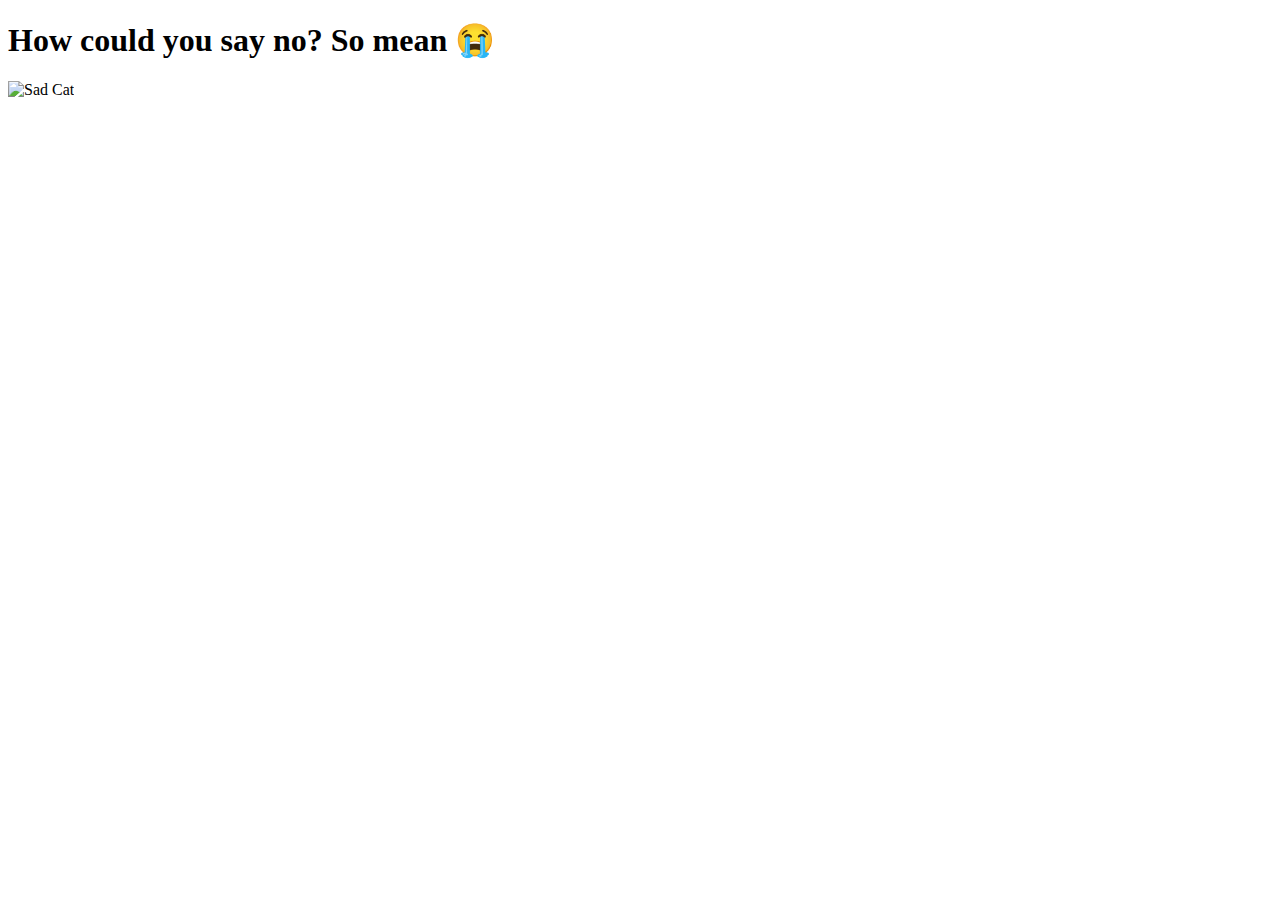
==== no.html @ 13534673 "no.html" ====
<!DOCTYPE html>
<html lang="en">
<head>
  <meta charset="UTF-8">
  <meta name="viewport" content="width=device-width, initial-scale=1.0">
  <title>No? 😢</title>
  <link rel="stylesheet" href="style.css">
</head>
<body>
  <h1>How could you say no? So mean 😭</h1>
  <img src="images/sad-cat.jpg" alt="Sad Cat" width="300">
</body>
</html>
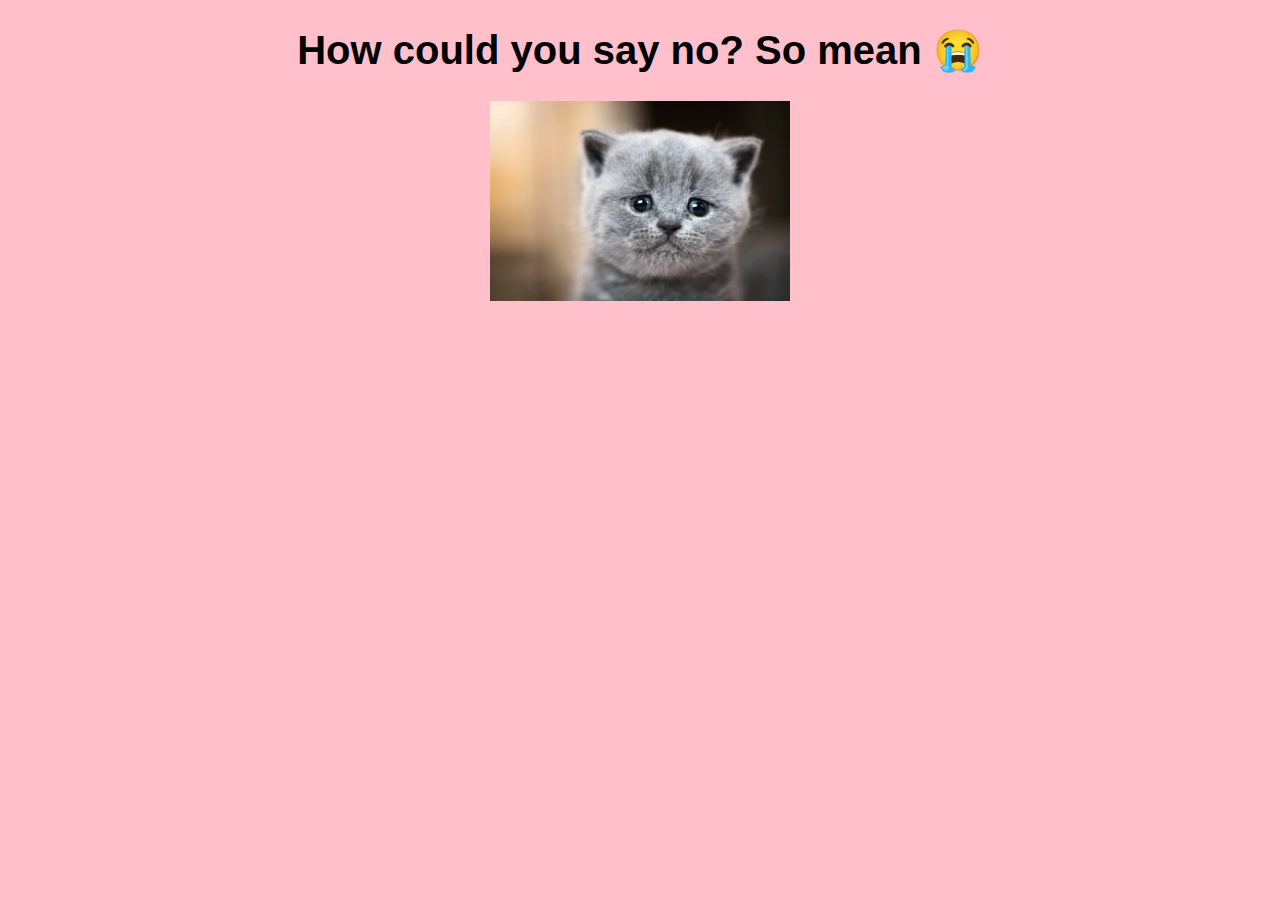
==== commit 39df11bd: "Update no.html" ====
--- a/no.html
+++ b/no.html
@@ -8,6 +8,6 @@
 </head>
 <body>
   <h1>How could you say no? So mean 😭</h1>
-  <img src="images/sad-cat.jpg" alt="Sad Cat" width="300">
+  <img src="sad-cat.jpg" alt="Sad Cat" width="300">
 </body>
 </html>
--- a/style.css
+++ b/style.css
@@ -0,0 +1,27 @@
+body {
+  text-align: center;
+  font-family: Arial, sans-serif;
+  background-color: pink;
+}
+h1 {
+  font-size: 2.5em;
+}
+.heart {
+  font-size: 30px;
+  animation: pulse 1s infinite;
+}
+@keyframes pulse {
+  0% { transform: scale(1); }
+  50% { transform: scale(1.2); }
+  100% { transform: scale(1); }
+}
+.button {
+  display: inline-block;
+  padding: 10px 20px;
+  background-color: red;
+  color: white;
+  text-decoration: none;
+  font-size: 20px;
+  margin: 10px;
+  border-radius: 10px;
+}
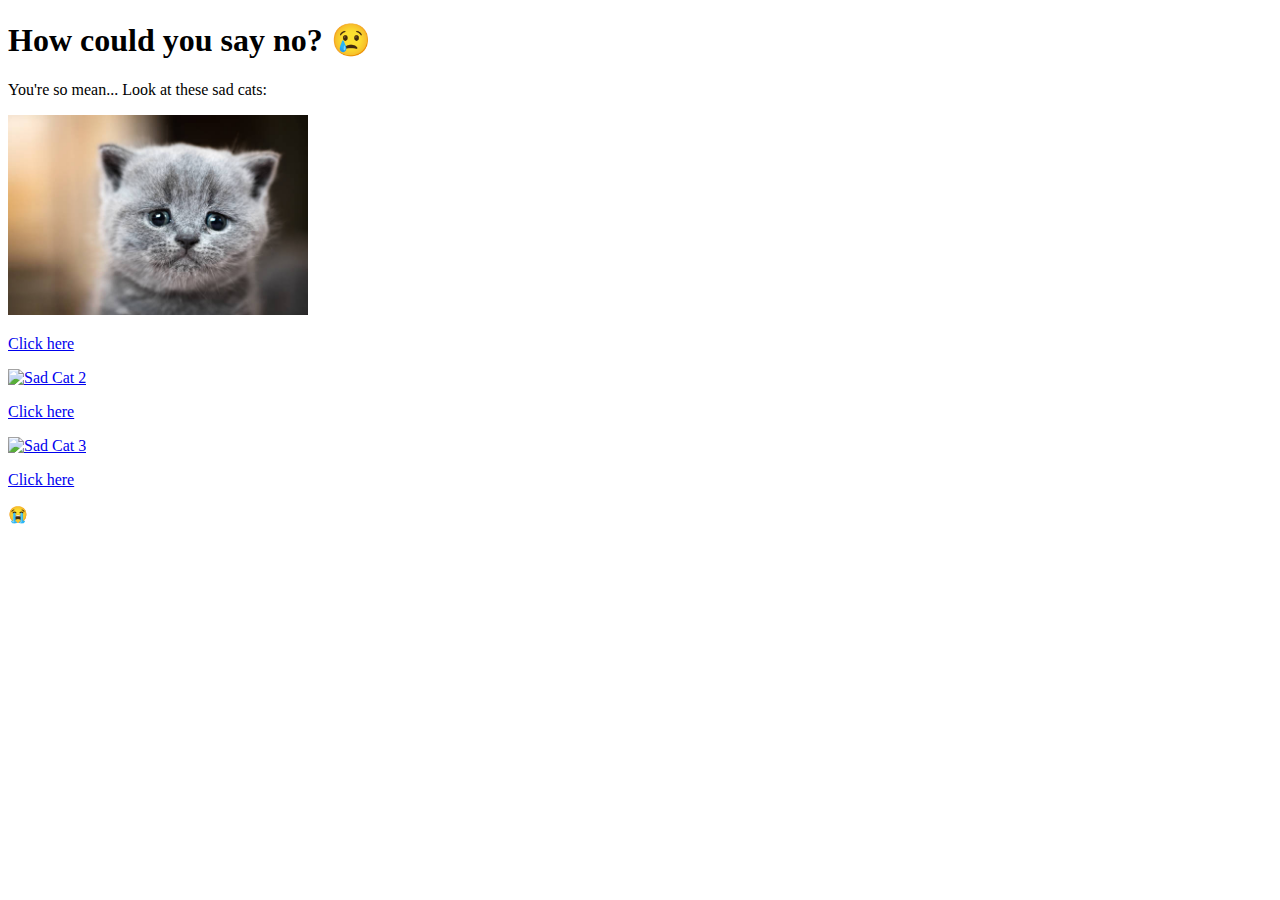
==== commit 8f7c8e8f: "Update no.html" ====
--- a/no.html
+++ b/no.html
@@ -1,13 +1,30 @@
 <!DOCTYPE html>
-<html lang="en">
+<html>
 <head>
-  <meta charset="UTF-8">
-  <meta name="viewport" content="width=device-width, initial-scale=1.0">
-  <title>No? 😢</title>
-  <link rel="stylesheet" href="style.css">
+  <title>No - How Could You!</title>
 </head>
 <body>
-  <h1>How could you say no? So mean 😭</h1>
-  <img src="sad-cat.jpg" alt="Sad Cat" width="300">
+  <h1>How could you say no? 😢</h1>
+  <p>You're so mean... Look at these sad cats:</p>
+
+  <!-- First Image -->
+  <a href="sad-cat.jpg" target="_blank">
+    <img src="sad-cat.jpg" alt="Sad Cat 1" width="300">
+  </a>
+  <p><a href="sad-cat.jpg" target="_blank">Click here</a></p>
+
+  <!-- Second Image -->
+  <a href="sad-cat2.jpg" target="_blank">
+    <img src="sad-cat2.jpg" alt="Sad Cat 2" width="300">
+  </a>
+  <p><a href="sad-cat2.jpg" target="_blank">Click here</a></p>
+
+  <!-- Third Image -->
+  <a href="sad-cat3.jpg" target="_blank">
+    <img src="sad-cat3.jpg" alt="Sad Cat 3" width="300">
+  </a>
+  <p><a href="sad-cat3.jpg" target="_blank">Click here</a></p>
+
+  <p>😭</p>
 </body>
 </html>
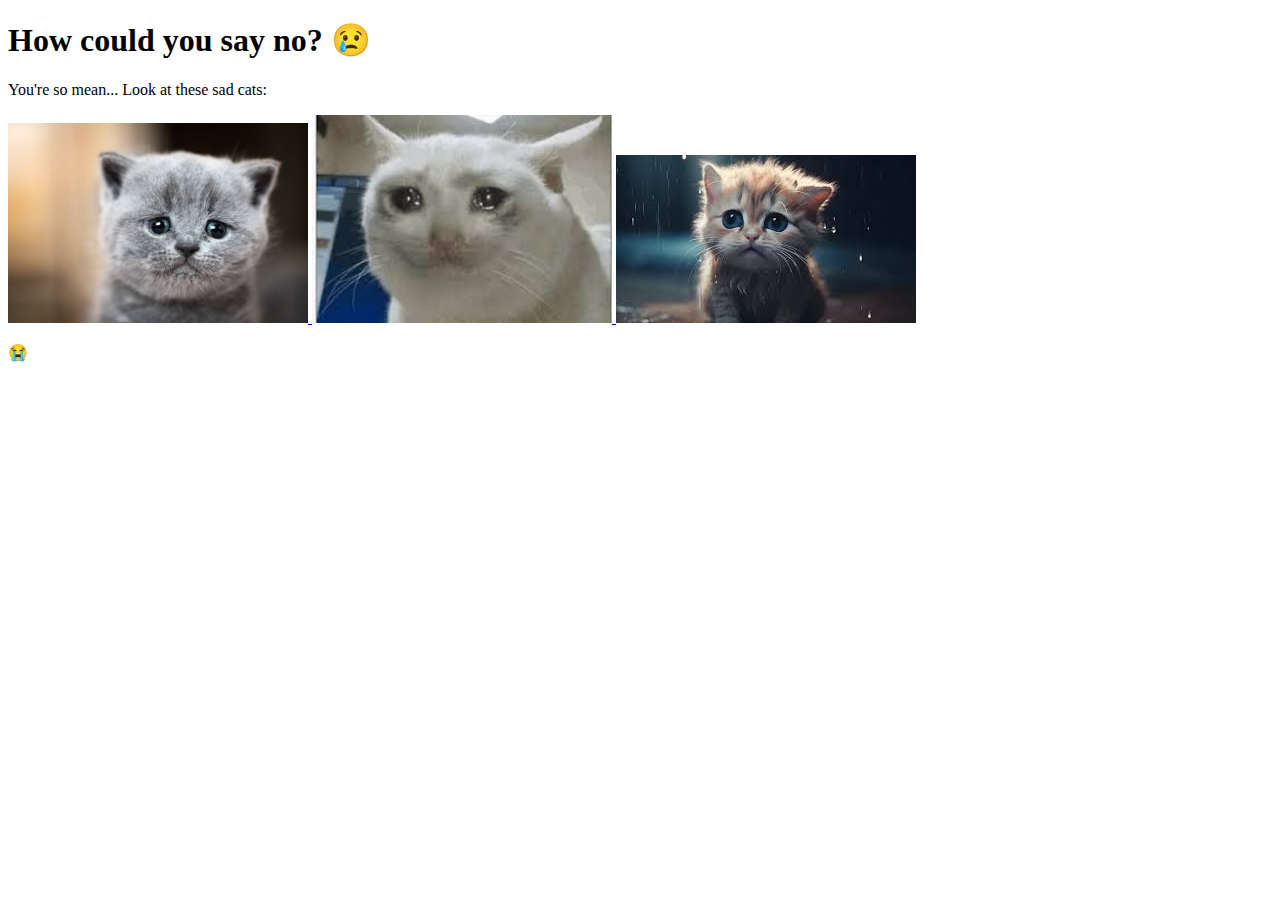
==== commit 943366e6: "Update no.html" ====
--- a/no.html
+++ b/no.html
@@ -11,19 +11,19 @@
   <a href="sad-cat.jpg" target="_blank">
     <img src="sad-cat.jpg" alt="Sad Cat 1" width="300">
   </a>
-  <p><a href="sad-cat.jpg" target="_blank">Click here</a></p>
+  
 
   <!-- Second Image -->
   <a href="sad-cat2.jpg" target="_blank">
     <img src="sad-cat2.jpg" alt="Sad Cat 2" width="300">
   </a>
-  <p><a href="sad-cat2.jpg" target="_blank">Click here</a></p>
+  
 
   <!-- Third Image -->
   <a href="sad-cat3.jpg" target="_blank">
     <img src="sad-cat3.jpg" alt="Sad Cat 3" width="300">
   </a>
-  <p><a href="sad-cat3.jpg" target="_blank">Click here</a></p>
+  
 
   <p>😭</p>
 </body>
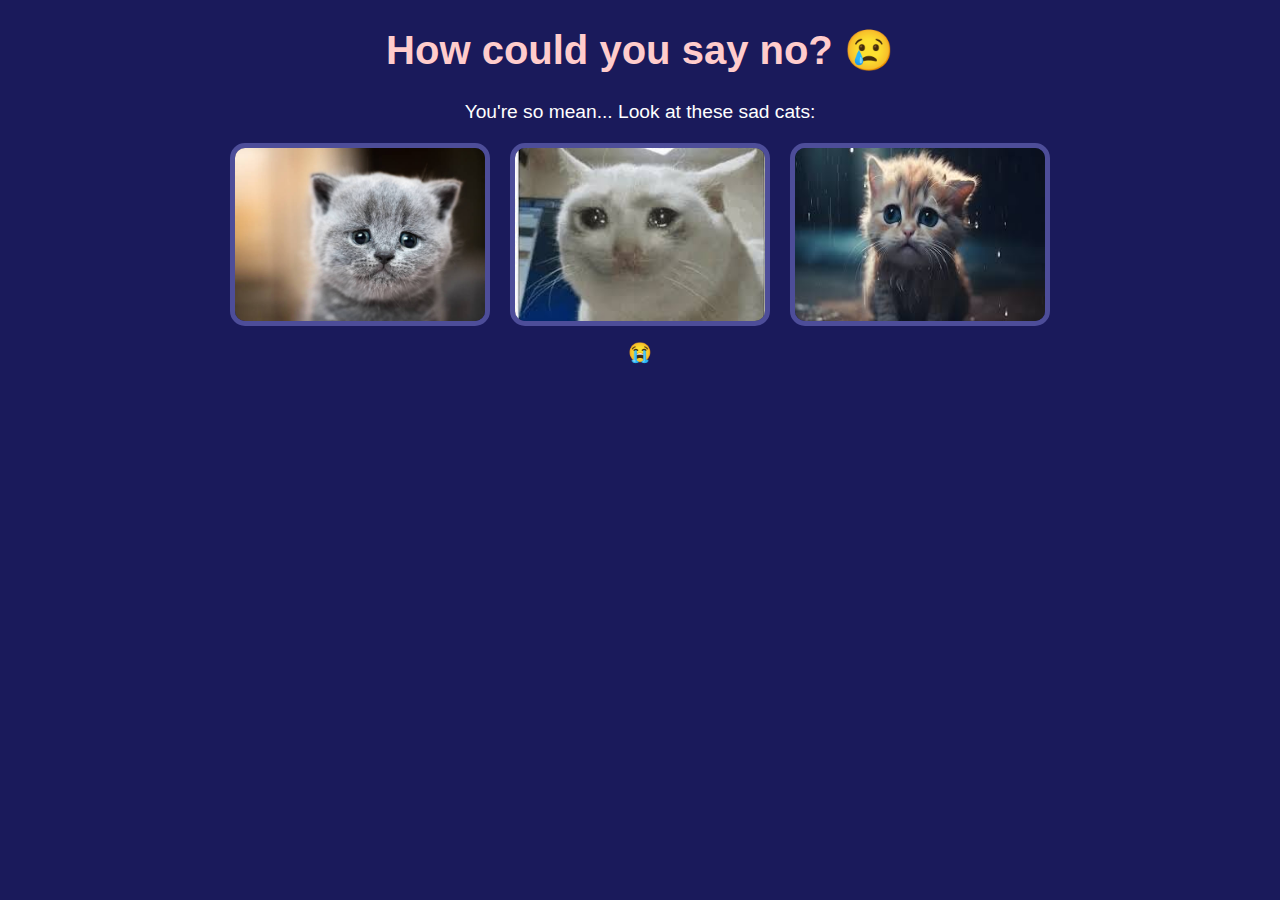
==== commit a7ff8af2: "Update no.html" ====
--- a/no.html
+++ b/no.html
@@ -2,29 +2,44 @@
 <html>
 <head>
   <title>No - How Could You!</title>
+  <style>
+    body {
+      background-color: #1a1a5b; /* Dark blue background */
+      color: #ffffff; /* White text for contrast */
+      font-family: 'Arial', sans-serif; /* Same font as "Yes" page */
+      text-align: center; /* Center all content */
+    }
+    h1 {
+      font-size: 2.5em;
+      color: #ffcccc; /* Light pink to reflect sadness */
+    }
+    p {
+      font-size: 1.2em;
+      margin: 15px 0;
+    }
+    .image-container {
+      display: flex;
+      justify-content: center;
+      flex-wrap: wrap;
+      gap: 20px; /* Space between images */
+      margin-top: 20px;
+    }
+    img {
+      border: 5px solid #4d4d99; /* Blue border around images */
+      border-radius: 15px; /* Rounded corners */
+      width: 250px;
+      height: auto;
+    }
+  </style>
 </head>
 <body>
   <h1>How could you say no? 😢</h1>
   <p>You're so mean... Look at these sad cats:</p>
-
-  <!-- First Image -->
-  <a href="sad-cat.jpg" target="_blank">
-    <img src="sad-cat.jpg" alt="Sad Cat 1" width="300">
-  </a>
-  
-
-  <!-- Second Image -->
-  <a href="sad-cat2.jpg" target="_blank">
-    <img src="sad-cat2.jpg" alt="Sad Cat 2" width="300">
-  </a>
-  
-
-  <!-- Third Image -->
-  <a href="sad-cat3.jpg" target="_blank">
-    <img src="sad-cat3.jpg" alt="Sad Cat 3" width="300">
-  </a>
-  
-
+  <div class="image-container">
+    <img src="sad-cat.jpg" alt="Sad Cat 1">
+    <img src="sad-cat2.jpg" alt="Sad Cat 2">
+    <img src="sad-cat3.jpg" alt="Sad Cat 3">
+  </div>
   <p>😭</p>
 </body>
 </html>
